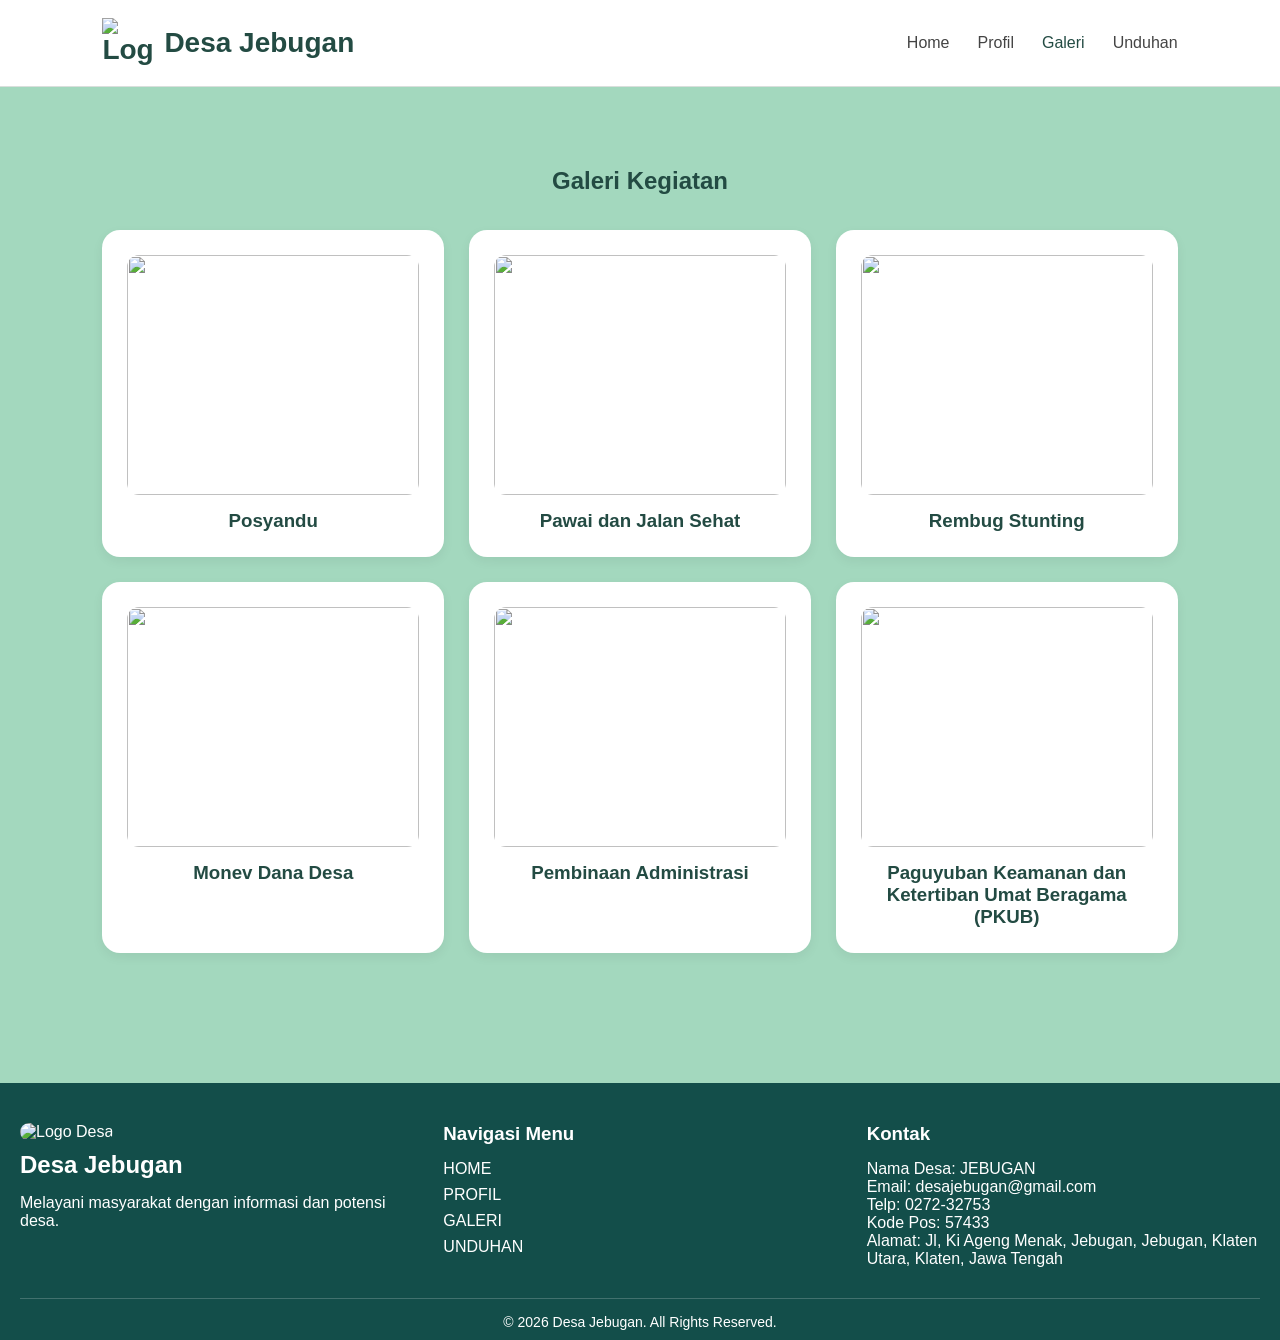
==== galeri.html @ 1636f204 "Rename Kelurahan Jebugan/galeri.html to galeri.html" ====
<!DOCTYPE html>
<html lang="id">
<head>
  <meta charset="UTF-8">
  <meta name="viewport" content="width=device-width, initial-scale=1.0">
  <title>Galeri Desa</title>

  <link rel="stylesheet" href="style.css">
</head>
<body>

<header>
  <div class="logo">
        <img src="assets/gambar/logo__web_kelurahan_nobg.jpeg" alt="Logo Desa">
        <span>Desa Jebugan</span>
    </div>

  <nav>
    <ul>
      <li><a href="index.html">Home</a></li>
      <li><a href="profil.html">Profil</a></li>
      <li><a href="galeri.html" class="active">Galeri</a></li>
      <li><a href="unduhan.html">Unduhan</a></li>
    </ul>
  </nav>

  <div class="menu-toggle">&#9776;</div>
</header>

<section class="page">
  <div class="container">

    <h1>Galeri Kegiatan</h1>

    <div class="gallery">

      <div class="gallery-card">
        <img src="assets/gambar/posyandu remaja.jpeg" alt="">
        <h3>Posyandu</h3>
      </div>

      <div class="gallery-card">
        <img src="assets/gambar/IMG_20250824_095649_1.jpg" alt="">
        <h3>Pawai dan Jalan Sehat</h3>
      </div>

      <div class="gallery-card">
        <img src="assets/gambar/rembug stunting1.jpg" alt="">
        <h3>Rembug Stunting</h3>
      </div>

      <div class="gallery-card">
        <img src="assets/gambar/monev dana desa1.jpg" alt="">
        <h3>Monev Dana Desa</h3>
      </div>

      <div class="gallery-card">
        <img src="assets/gambar/pembinaan adm desa1.jpg" alt="">
        <h3>Pembinaan Administrasi</h3>
      </div>

      <div class="gallery-card">
        <img src="assets/gambar/PKUB.jpeg" alt="">
        <h3>Paguyuban Keamanan dan Ketertiban Umat Beragama (PKUB)</h3>
      </div>

    </div>

  </div>
</section>

<!--FOOTER-->
    <footer class="footer">

    <div class="footer-container">

        <!-- Logo dan Nama -->
        <div class="footer-about">
            <img src="assets/gambar/logo _web_kelurahan.jpeg" alt="Logo Desa">
            <h2>Desa Jebugan</h2>
            <p>Melayani masyarakat dengan informasi dan potensi desa.</p>
        </div>

        <!-- Sosial Media -->
        <div class="footer-social">
            <h3>Navigasi Menu</h3>

            <a href="index.html">HOME</a>
            <a href="profil.html">PROFIL</a>
            <a href="galeri.html">GALERI</a>
            <a href="unduhan.html">UNDUHAN</a>
        </div>

        <!-- Kontak -->
        <div class="footer-contact">
            <h3>Kontak</h3>

            <p>Nama Desa: JEBUGAN</p>
            <p>Email: desajebugan@gmail.com</p>
            <p>Telp: 0272-32753</p>
            <p>Kode Pos: 57433</p>
            <p>Alamat: Jl, Ki Ageng Menak, Jebugan, Jebugan, Klaten Utara, Klaten, Jawa Tengah</p>
        </div>

    </div>

    <div class="footer-bottom">
        <p>© 2026 Desa Jebugan. All Rights Reserved.</p>
    </div>

    </footer>

<script src="script.js"></script>

</body>
</html>
---- style.css ----
*{
  margin: 0;
  padding: 0;
  box-sizing: border-box;
  font-family: Arial, sans-serif;
}

body{
  background: #a3d8be;
  color: #333;
}

/* NAVBAR */
header{
  width: 100%;
  padding: 18px 8%;

  display: flex;
  justify-content: space-between;
  align-items: center;

  background: white;
  border-bottom: 1px solid #d9dfdc;

  position: sticky;
  top: 0;
  z-index: 1000;
}

.logo{
  display: flex;
  align-items: center;
  gap: 12px;

  font-size: 28px;
  font-weight: bold;
  color: #234b43;
}

.logo img{
  width: 50px;
  height: 50px;

  object-fit: cover;
}

nav ul{
  display: flex;
  list-style: none;
  gap: 28px;
}

nav ul li a{
  text-decoration: none;
  color: #444;
  font-weight: 500;
  transition: 0.3s;
}

nav ul li a:hover,
.active{
  color: #234b43;
}

/* MENU MOBILE */
.menu-toggle{
  display: none;
  font-size: 30px;
  cursor: pointer;
  color: #234b43;
}

/* HERO */
.hero{
  min-height: 88vh;

  padding: 70px 8%;

  display: grid;
  grid-template-columns: 1.1fr 1fr;
  gap: 50px;
  align-items: center;
}

.tag{
  display: inline-block;
  padding: 8px 18px;

  background: #dcebe5;
  color: #234b43;

  border-radius: 30px;

  margin-bottom: 20px;
  font-size: 14px;
}

.hero-left h1{
  font-size: 58px;
  color: #234b43;

  line-height: 1.2;
  margin-bottom: 20px;
}

.hero-left p{
  font-size: 18px;
  line-height: 1.8;

  color: #555;
  margin-bottom: 30px;
}

/* BUTTON */
.hero-button{
  display: flex;
  gap: 15px;
}

.btn-primary,
.btn-secondary{
  padding: 14px 28px;
  border-radius: 12px;

  text-decoration: none;
  font-weight: bold;

  transition: 0.3s;
}

.btn-primary{
  background: #234b43;
  color: white;
}

.btn-primary:hover{
  background: #18332d;
}

.btn-secondary{
  border: 2px solid #234b43;
  color: #234b43;
}

.btn-secondary:hover{
  background: #234b43;
  color: white;
}

/* CARD */
.hero-right{
  display: flex;
  flex-direction: column;
  gap: 20px;
}

.card{
  background: white;

  padding: 28px;

  border-radius: 18px;

  box-shadow: 0 4px 12px rgba(0,0,0,0.06);

  transition: 0.3s;
}

.card:hover{
  transform: translateY(-5px);
}

.card h3{
  color: #234b43;
  margin-bottom: 10px;
}

.card p{
  color: #666;
  line-height: 1.6;
}

/* INFO */
.info{
  padding: 0 8% 70px;
}

.info-box{
  background: white;

  padding: 40px;

  border-radius: 22px;

  text-align: center;

  box-shadow: 0 4px 12px rgba(0,0,0,0.05);
}

.info-box h2{
  color: #234b43;
  margin-bottom: 15px;
}

.info-box p{
  max-width: 750px;
  margin: auto;

  line-height: 1.8;
  color: #555;
}

/* MOBILE */
@media(max-width: 900px){

  .hero{
    grid-template-columns: 1fr;
  }

  .hero-left{
    text-align: center;
  }

  .hero-button{
    justify-content: center;
    flex-wrap: wrap;
  }

  .hero-left h1{
    font-size: 44px;
  }

}

@media(max-width: 768px){

  .menu-toggle{
    display: block;
  }

  nav{
    position: absolute;
    top: 75px;
    right: 0;
    width: 220px;

    background: #234b43;

    border-left: 1px solid #ddd;
    border-bottom: 1px solid #ddd;

    display: none;
  }

  nav.active{
    display: block;
  }

  nav ul{
    flex-direction: column;
    padding: 20px;
  }

  .hero{
    padding-top: 40px;
  }

  .hero-left h1{
    font-size: 36px;
  }

  .hero-left p{
    font-size: 16px;
  }

  .gallery{
    grid-template-columns: 1fr;
  }

  .download-grid{
    grid-template-columns: 1fr;
  }

}

/* PAGE */
.page{
  padding: 80px 8%;
}

.container{
  max-width: 1200px;
  margin: auto;
}

.page h1{
  text-align: center;
  margin-bottom: 35px;
  color: #234b43;
}

/* CARD */
.download-card,
.gallery-card{
  background: white;
  border-radius: 18px;
  padding: 25px;
  box-shadow: 0 4px 12px rgba(0,0,0,0.06);
}

/* GALERI */
.gallery{
  display: grid;
  grid-template-columns: repeat(3,1fr);
  gap: 25px;
}

.gallery-card img{
  width: 100%;
  height: 240px;
  object-fit: cover;
  border-radius: 12px;
  margin-bottom: 15px;
}

.gallery-card h3{
  text-align: center;
  color: #234b43;
}

/* UNDUHAN */
.download-grid{
  display: grid;
  grid-template-columns: repeat(2,1fr);
  gap: 25px;
}

.download-card{
  text-align: center;
}

.download-card h3{
  margin-bottom: 15px;
  color: #234b43;
}

.download-card p{
  margin-bottom: 20px;
}

.download-card button{
  padding: 12px 25px;
  border: none;
  border-radius: 10px;
  background: #234b43;
  color: white;
  cursor: pointer;
  transition: 0.3s;
}

.download-card button:hover{
  background: #18332d;
}

/* =========================
   FOOTER
   ========================= */
.footer{
    background: #134e4a; /* Background footer */
    color: white; /* Warna teks */
    padding: 40px 20px 10px; /* Jarak dalam */
    margin-top: 50px; /* Jarak atas */
}

/* CONTAINER FOOTER */
.footer-container{
    display: flex; /* Flexbox */
    justify-content: space-between; /* Jarak antar kolom */
    flex-wrap: wrap; /* Turun jika sempit */
    gap: 30px; /* Jarak */
}

/* LOGO FOOTER */
.footer-about img{
    width: 80px; /* Ukuran logo */
    margin-bottom: 10px; /* Jarak bawah */
    border-radius: 10px; /* Sudut melengkung */
}

/* KOLOM FOOTER */
.footer-about,
.footer-social,
.footer-contact{
    flex: 1; /* Membagi ruang */
    min-width: 200px; /* Lebar minimal */
}

/* JUDUL FOOTER */
.footer h2,
.footer h3{
    margin-bottom: 15px; /* Jarak bawah */
}

/* LINK SOSIAL */
.footer-social a{
    display: block; /* Per link per baris */
    color: white; /* Warna teks */
    text-decoration: none; /* Hilangkan underline */
    margin-bottom: 8px; /* Jarak bawah */
    transition: 0.3s; /* Animasi */
}

/* HOVER LINK SOSIAL */
.footer-social a:hover{
    color: #60a5fa; /* Warna hover */
    transform: translateX(5px); /* Geser kanan */
}

/* FOOTER PALING BAWAH */
.footer-bottom{
    text-align: center; /* Tengah */
    margin-top: 30px; /* Jarak atas */
    border-top: 1px solid rgba(255,255,255,0.2); /* Garis atas */
    padding-top: 15px; /* Jarak atas */
    font-size: 14px; /* Ukuran teks */
}

/* =========================
   PROFIL DESA
   ========================= */
.container1{
    display: flex; /* Flexbox */
    justify-content: space-between; /* Jarak antar isi */
    align-items: center; /* Tengah vertical */
    padding: 20px; /* Jarak dalam */
}

/* GAMBAR PROFIL */
.container1 img{
    width: 350px; /* Lebar gambar */
    border-radius: 50px; /* Sudut melengkung */
    background-color: #0f766e;
}

.teksprofil{
    text-align: left; /* Teks rata kiri */
    background: white; /* Background putih */
    padding: 25px; /* Jarak dalam */
    margin-top: 20px; /* Jarak atas */
    border-radius: 10px; /* Sudut melengkung */
    width: fit-content; /* Ukuran mengikuti isi */
    box-shadow: 0 0 10px rgba(0,0,0,0.1); /* Bayangan */
}

.poster{
    display: flex; /* Flexbox */
    justify-content: center; /* Tengah horizontal */
    align-items: center; /* Tengah vertical */
    margin: auto; /* Tengah otomatis */
    background-color: #548b80; /* Background putih */
    padding: 25px; /* Jarak dalam */
    margin-top: 20px; /* Jarak atas */
    border-radius: 10px; /* Sudut melengkung */
    width: fit-content; /* Ukuran mengikuti isi */
    box-shadow: 0 0 10px rgba(0,0,0,0.1); /* Bayangan */
}

/* GAMBAR POSTER */
.poster img{
    transition: 0.4s; /* Animasi */
}

/* HOVER GAMBAR POSTER */
.poster img:hover{
    transform: scale(1.03); /* Zoom sedikit */
}

/* =========================
   VISI MISI
   ========================= */
.visi-misi{
    display: flex; /* Box berjajar */
    justify-content: center; /* Posisi tengah */
    gap: 20px; /* Jarak antar box */
    margin-top: 30px; /* Jarak atas */
}

/* LIST DI DALAM BOX */
.box ol{
    text-align: left; /* Teks list rata kiri */
}

/* BOX VISI MISI */
.box{
    width: 450px; /* Lebar box */
    background-color: #548b80;
    color: white; /* Warna teks */
    padding: 35px; /* Jarak dalam */
    border-radius: 20px; /* Sudut melengkung */
    text-align: center; /* Teks tengah */
    transition: 0.3s; /* Animasi */
    box-shadow: 0 10px 20px rgba(0,0,0,0.2); /* Bayangan */
    cursor: pointer; /* Cursor tangan */
}

/* HOVER BOX */
.box:hover{
    transform: translateY(-10px); /* Box naik */
    box-shadow: 0 10px 20px rgba(0,0,0,0.3); /* Bayangan lebih besar */
}

.peta{
    padding: 50px; /* Jarak dalam */
}

/* JUDUL PETA */
.peta h1{
    text-align: center; /* Tengah */
}

/* CONTAINER PETA */
.peta-container{
    display: flex; /* Flexbox */
    gap: 30px; /* Jarak */
}

/* MAPS */
.peta-map{
    flex: 1; /* Membagi ruang */
    text-align: center; /* Tengah */
}

.statistik{
    display: flex; /* Flexbox */
    justify-content: center; /* Tengah */
    gap: 20px; /* Jarak */
    margin-top: 40px; /* Jarak atas */
    flex-wrap: wrap; /* Turun jika kecil */
}

.stat-box{
    background: white; /* Background putih */
    width: 220px; /* Lebar */
    padding: 30px; /* Jarak dalam */
    border-radius: 15px; /* Sudut melengkung */
    text-align: center; /* Tengah */

    box-shadow: 0 5px 15px rgba(0,0,0,0.1); /* Bayangan */

    transition: 0.3s; /* Animasi */
}

/* HOVER STATISTIK */
.stat-box:hover{
    transform: scale(1.05); /* Zoom */
}

/* ANGKA STATISTIK */
.stat-box h1{
    color: #0f766e; /* Warna angka */
    font-size: 40px; /* Ukuran angka */
}
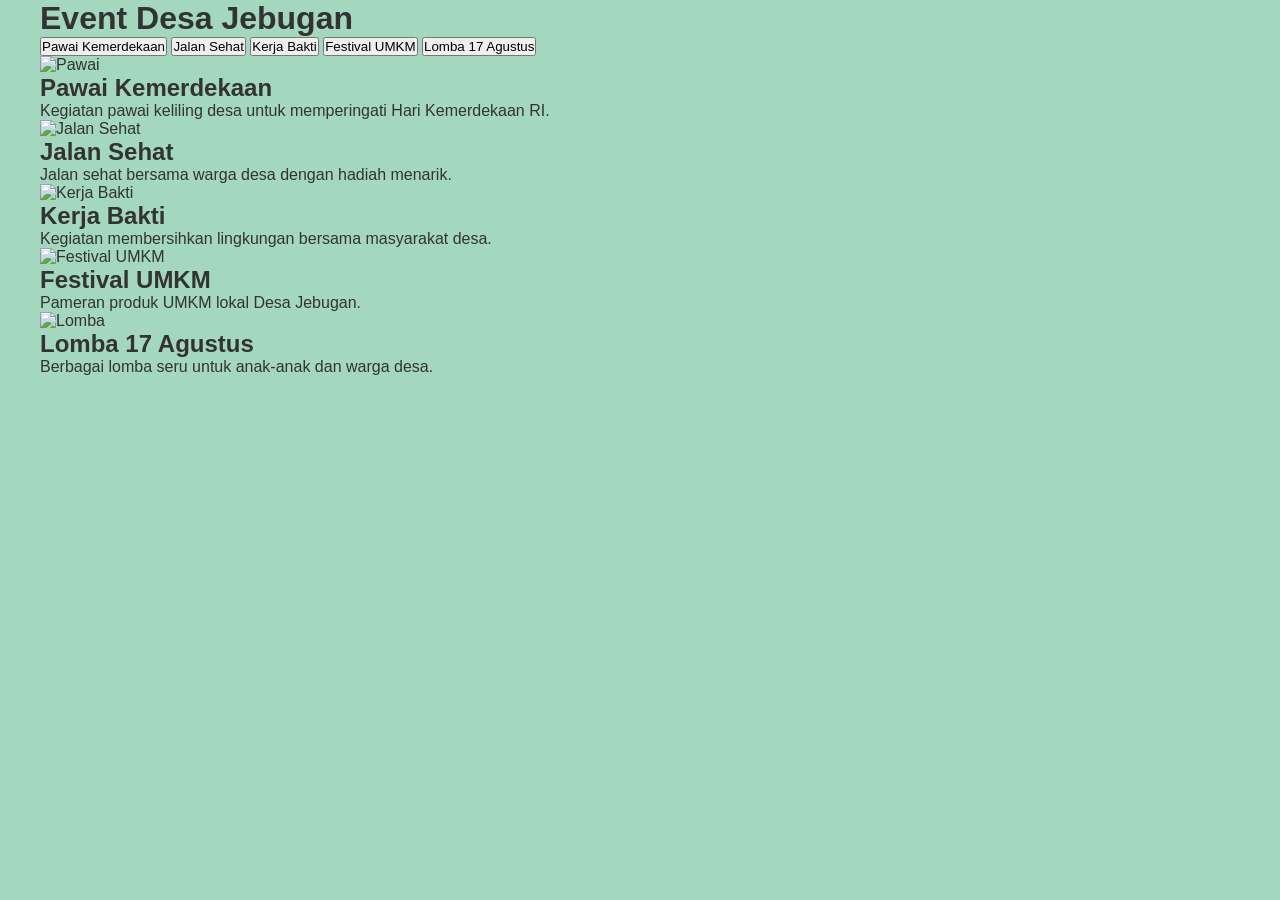
==== commit f5da95bb: "Add files via upload" ====
--- a/galeri.html
+++ b/galeri.html
@@ -1,116 +1,77 @@
 <!DOCTYPE html>
 <html lang="id">
 <head>
-  <meta charset="UTF-8">
-  <meta name="viewport" content="width=device-width, initial-scale=1.0">
-  <title>Galeri Desa</title>
+    <meta charset="UTF-8">
+    <meta name="viewport" content="width=device-width, initial-scale=1.0">
+    <title>Event Desa</title>
 
-  <link rel="stylesheet" href="style.css">
+    <!-- CSS -->
+    <link rel="stylesheet" href="style.css">
 </head>
 <body>
 
-<header>
-  <div class="logo">
-        <img src="assets/gambar/logo__web_kelurahan_nobg.jpeg" alt="Logo Desa">
-        <span>Desa Jebugan</span>
-    </div>
+    <div class="container">
 
-  <nav>
-    <ul>
-      <li><a href="index.html">Home</a></li>
-      <li><a href="profil.html">Profil</a></li>
-      <li><a href="galeri.html" class="active">Galeri</a></li>
-      <li><a href="unduhan.html">Unduhan</a></li>
-    </ul>
-  </nav>
+        <h1>Event Desa Jebugan</h1>
 
-  <div class="menu-toggle">&#9776;</div>
-</header>
-
-<section class="page">
-  <div class="container">
-
-    <h1>Galeri Kegiatan</h1>
-
-    <div class="gallery">
-
-      <div class="gallery-card">
-        <img src="assets/gambar/posyandu remaja.jpeg" alt="">
-        <h3>Posyandu</h3>
-      </div>
-
-      <div class="gallery-card">
-        <img src="assets/gambar/IMG_20250824_095649_1.jpg" alt="">
-        <h3>Pawai dan Jalan Sehat</h3>
-      </div>
-
-      <div class="gallery-card">
-        <img src="assets/gambar/rembug stunting1.jpg" alt="">
-        <h3>Rembug Stunting</h3>
-      </div>
-
-      <div class="gallery-card">
-        <img src="assets/gambar/monev dana desa1.jpg" alt="">
-        <h3>Monev Dana Desa</h3>
-      </div>
-
-      <div class="gallery-card">
-        <img src="assets/gambar/pembinaan adm desa1.jpg" alt="">
-        <h3>Pembinaan Administrasi</h3>
-      </div>
-
-      <div class="gallery-card">
-        <img src="assets/gambar/PKUB.jpeg" alt="">
-        <h3>Paguyuban Keamanan dan Ketertiban Umat Beragama (PKUB)</h3>
-      </div>
-
-    </div>
-
-  </div>
-</section>
-
-<!--FOOTER-->
-    <footer class="footer">
-
-    <div class="footer-container">
-
-        <!-- Logo dan Nama -->
-        <div class="footer-about">
-            <img src="assets/gambar/logo _web_kelurahan.jpeg" alt="Logo Desa">
-            <h2>Desa Jebugan</h2>
-            <p>Melayani masyarakat dengan informasi dan potensi desa.</p>
+        <!-- BUTTON EVENT -->
+        <div class="button-group">
+            <button onclick="showEvent(1)">Pawai Kemerdekaan</button>
+            <button onclick="showEvent(2)">Jalan Sehat</button>
+            <button onclick="showEvent(3)">Kerja Bakti</button>
+            <button onclick="showEvent(4)">Festival UMKM</button>
+            <button onclick="showEvent(5)">Lomba 17 Agustus</button>
         </div>
 
-        <!-- Sosial Media -->
-        <div class="footer-social">
-            <h3>Navigasi Menu</h3>
-
-            <a href="index.html">HOME</a>
-            <a href="profil.html">PROFIL</a>
-            <a href="galeri.html">GALERI</a>
-            <a href="unduhan.html">UNDUHAN</a>
+        <!-- EVENT 1 -->
+        <div class="event-box" id="event1">
+            <img src="assets/gambar/pawai.jpg" alt="Pawai">
+            <h2>Pawai Kemerdekaan</h2>
+            <p>
+                Kegiatan pawai keliling desa untuk memperingati Hari Kemerdekaan RI.
+            </p>
         </div>
 
-        <!-- Kontak -->
-        <div class="footer-contact">
-            <h3>Kontak</h3>
+        <!-- EVENT 2 -->
+        <div class="event-box" id="event2">
+            <img src="assets/gambar/jalansehat.jpg" alt="Jalan Sehat">
+            <h2>Jalan Sehat</h2>
+            <p>
+                Jalan sehat bersama warga desa dengan hadiah menarik.
+            </p>
+        </div>
 
-            <p>Nama Desa: JEBUGAN</p>
-            <p>Email: desajebugan@gmail.com</p>
-            <p>Telp: 0272-32753</p>
-            <p>Kode Pos: 57433</p>
-            <p>Alamat: Jl, Ki Ageng Menak, Jebugan, Jebugan, Klaten Utara, Klaten, Jawa Tengah</p>
+        <!-- EVENT 3 -->
+        <div class="event-box" id="event3">
+            <img src="assets/gambar/kerjabakti.jpg" alt="Kerja Bakti">
+            <h2>Kerja Bakti</h2>
+            <p>
+                Kegiatan membersihkan lingkungan bersama masyarakat desa.
+            </p>
+        </div>
+
+        <!-- EVENT 4 -->
+        <div class="event-box" id="event4">
+            <img src="assets/gambar/umkm.jpg" alt="Festival UMKM">
+            <h2>Festival UMKM</h2>
+            <p>
+                Pameran produk UMKM lokal Desa Jebugan.
+            </p>
+        </div>
+
+        <!-- EVENT 5 -->
+        <div class="event-box" id="event5">
+            <img src="assets/gambar/lomba.jpg" alt="Lomba">
+            <h2>Lomba 17 Agustus</h2>
+            <p>
+                Berbagai lomba seru untuk anak-anak dan warga desa.
+            </p>
         </div>
 
     </div>
 
-    <div class="footer-bottom">
-        <p>© 2026 Desa Jebugan. All Rights Reserved.</p>
-    </div>
-
-    </footer>
-
-<script src="script.js"></script>
+    <!-- JAVASCRIPT -->
+    <script src="script.js"></script>
 
 </body>
-</html>
+</html>
